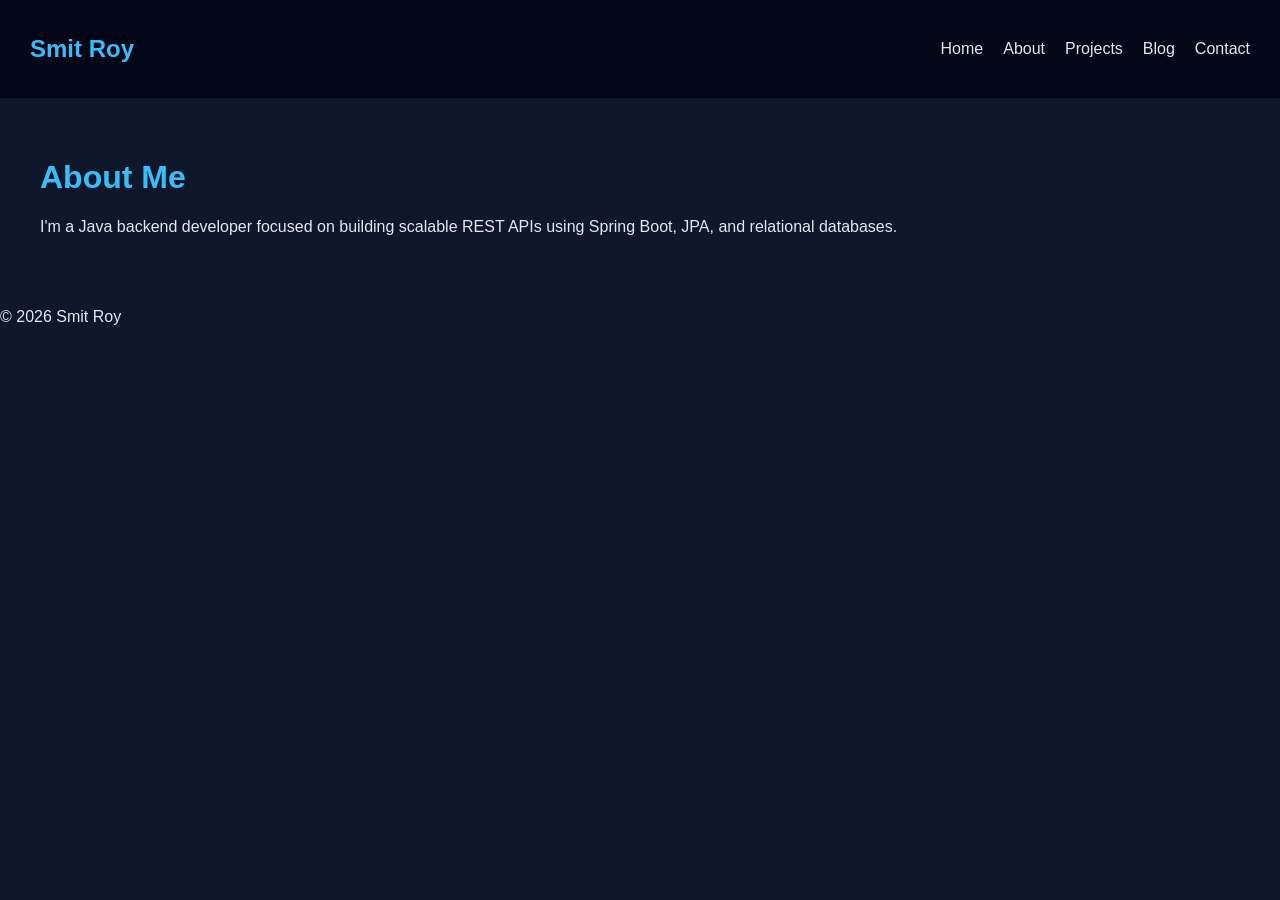
==== about.html @ c5c9e86b "Portfolio file structure created" ====
<!DOCTYPE html>
<html lang="en">
<head>
  <meta charset="UTF-8">
  <title>Smit Roy | Portfolio</title>
  <link rel="stylesheet" href="\css\style.css">
</head>
<body>

<header>
  <nav>
    <h2>Smit Roy</h2>
    <ul>
      <li><a href="index.html">Home</a></li>
      <li><a href="about.html">About</a></li>
      <li><a href="projects.html">Projects</a></li>
      <li><a href="blog.html">Blog</a></li>
      <li><a href="contact.html">Contact</a></li>
    </ul>
  </nav>
</header>

<main>
  <h1>About Me</h1>
  <p>
    I'm a Java backend developer focused on building scalable REST APIs
    using Spring Boot, JPA, and relational databases.
  </p>
</main>

<footer>
  <p>© 2026 Smit Roy</p>
</footer>

<script src="js/script.js"></script>
</body>
</html>
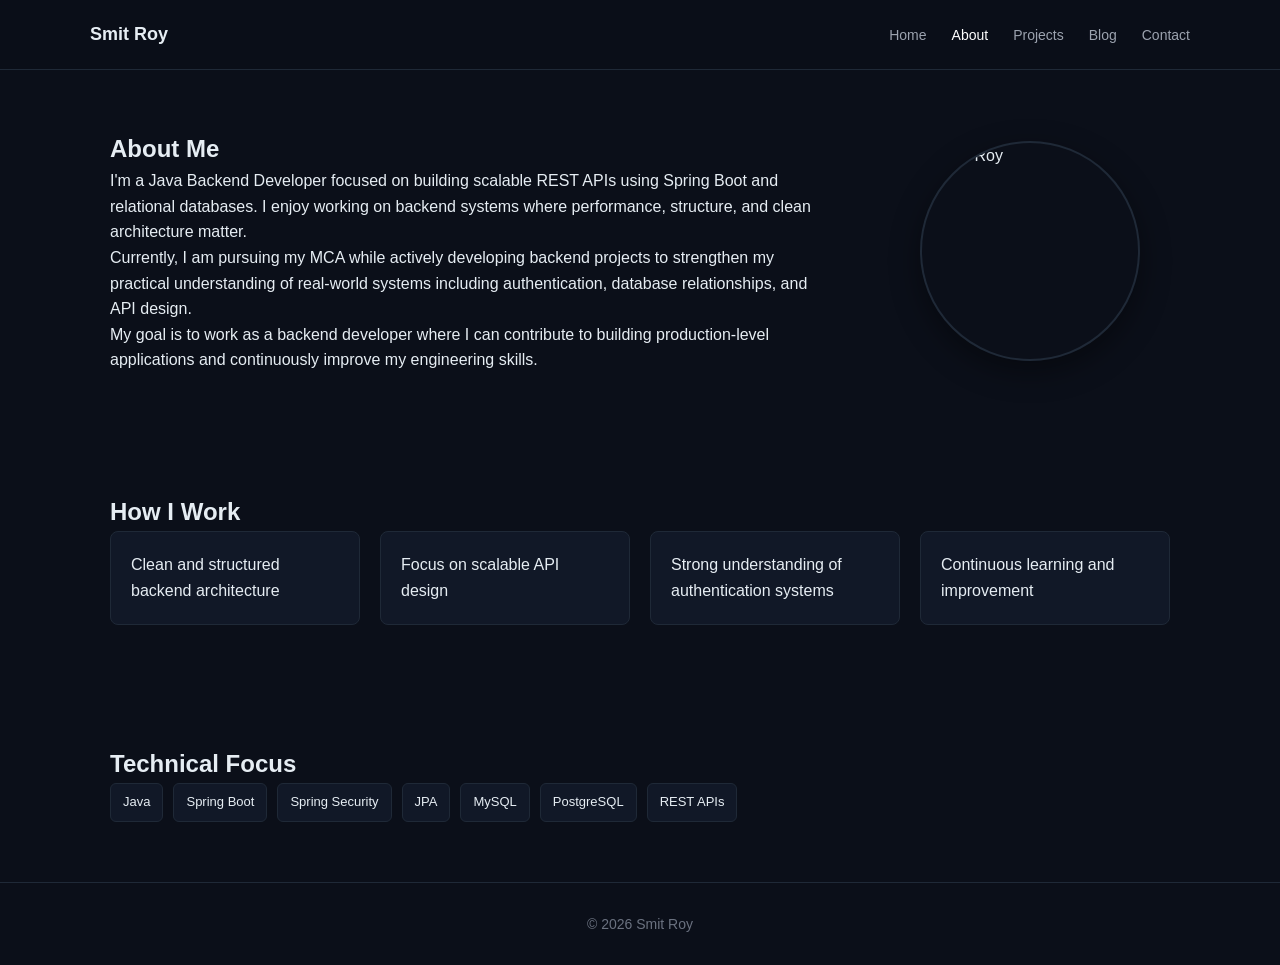
==== commit 4200a791: "Pages created initially" ====
--- a/about.html
+++ b/about.html
@@ -2,17 +2,19 @@
 <html lang="en">
 <head>
   <meta charset="UTF-8">
-  <title>Smit Roy | Portfolio</title>
-  <link rel="stylesheet" href="\css\style.css">
+  <meta name="viewport" content="width=device-width, initial-scale=1.0">
+  <title>About | Smit Roy</title>
+  <link rel="stylesheet" href="css/style.css">
 </head>
+
 <body>
 
-<header>
-  <nav>
-    <h2>Smit Roy</h2>
-    <ul>
+<header class="header">
+  <nav class="nav container">
+    <h2 class="logo">Smit Roy</h2>
+    <ul class="nav-links">
       <li><a href="index.html">Home</a></li>
-      <li><a href="about.html">About</a></li>
+      <li><a href="about.html" class="active">About</a></li>
       <li><a href="projects.html">Projects</a></li>
       <li><a href="blog.html">Blog</a></li>
       <li><a href="contact.html">Contact</a></li>
@@ -20,18 +22,74 @@
   </nav>
 </header>
 
-<main>
-  <h1>About Me</h1>
-  <p>
-    I'm a Java backend developer focused on building scalable REST APIs
-    using Spring Boot, JPA, and relational databases.
-  </p>
+<main class="container">
+
+  <!-- ABOUT INTRO -->
+  <section class="section about-grid">
+
+    <!-- LEFT (TEXT) -->
+    <div>
+      <h1>About Me</h1>
+
+      <p>
+        I'm a Java Backend Developer focused on building scalable REST APIs using
+        Spring Boot and relational databases. I enjoy working on backend systems
+        where performance, structure, and clean architecture matter.
+      </p>
+
+      <p>
+        Currently, I am pursuing my MCA while actively developing backend projects
+        to strengthen my practical understanding of real-world systems including
+        authentication, database relationships, and API design.
+      </p>
+
+      <p>
+        My goal is to work as a backend developer where I can contribute to building
+        production-level applications and continuously improve my engineering skills.
+      </p>
+    </div>
+
+    <!-- RIGHT (PHOTO) -->
+    <div class="about-image">
+      <img src="assets\smit-roy.jpg" alt="Smit Roy">
+    </div>
+
+  </section>
+
+  <!-- SKILLS / APPROACH -->
+  <section class="section">
+    <h2>How I Work</h2>
+
+    <div class="grid-4">
+      <div class="card">Clean and structured backend architecture</div>
+      <div class="card">Focus on scalable API design</div>
+      <div class="card">Strong understanding of authentication systems</div>
+      <div class="card">Continuous learning and improvement</div>
+    </div>
+  </section>
+
+  <!-- TECH FOCUS -->
+  <section class="section">
+    <h2>Technical Focus</h2>
+
+    <div class="tags">
+      <span>Java</span>
+      <span>Spring Boot</span>
+      <span>Spring Security</span>
+      <span>JPA</span>
+      <span>MySQL</span>
+      <span>PostgreSQL</span>
+      <span>REST APIs</span>
+    </div>
+  </section>
+
 </main>
 
-<footer>
+<footer class="footer">
   <p>© 2026 Smit Roy</p>
 </footer>
 
 <script src="js/script.js"></script>
+
 </body>
 </html>
--- a/css/style.css
+++ b/css/style.css
@@ -0,0 +1,377 @@
+* {
+  margin: 0;
+  padding: 0;
+  box-sizing: border-box;
+}
+
+body {
+  font-family: -apple-system, BlinkMacSystemFont, "Segoe UI", sans-serif;
+  background: #0b0f19;
+  color: #e6edf3;
+  line-height: 1.6;
+}
+
+/* Layout */
+.container {
+  max-width: 1100px;
+  margin: auto;
+  padding: 0 20px;
+}
+
+.section {
+  padding: 60px 0;
+}
+
+.center {
+  text-align: center;
+}
+
+/* Header */
+.header {
+  position: sticky;
+  top: 0;
+  z-index: 1000;
+
+  background: rgba(11, 15, 25, 0.85);
+  backdrop-filter: blur(10px);
+  border-bottom: 1px solid #1f2937;
+}
+
+.nav {
+  display: flex;
+  justify-content: space-between;
+  align-items: center;
+  padding: 20px 0;
+}
+
+.logo {
+  font-size: 18px;
+  font-weight: 600;
+}
+
+.nav-links {
+  list-style: none;
+  display: flex;
+  gap: 25px;
+}
+
+.nav-links a {
+  text-decoration: none;
+  color: #9ca3af;
+  font-size: 14px;
+  transition: 0.2s;
+}
+
+.nav-links a:hover,
+.nav-links .active {
+  color: #ffffff;
+}
+
+/* ===== BANNER ===== */
+.banner {
+  position: relative;
+  height: 300px;
+  overflow: hidden;
+  border-bottom: 1px solid #1f2937;
+}
+
+.banner img {
+  width: 100%;
+  height: 100%;
+  object-fit: cover;
+  opacity: 0.5;
+}
+
+.banner-text {
+  position: absolute;
+  top: 50%;
+  left: 50%;
+  transform: translate(-50%, -50%);
+  text-align: center;
+}
+
+.banner-text h2 {
+  font-size: 28px;
+  font-weight: 500;
+}
+
+/* ===== HERO ===== */
+.hero {
+  text-align: center;
+  padding: 80px 0 40px;
+}
+
+.hero h1 {
+  font-size: 42px;
+  font-weight: 600;
+  margin-bottom: 15px;
+}
+
+.subtitle {
+  font-size: 18px;
+  color: #9ca3af;
+}
+
+.subtext {
+  margin-top: 10px;
+  color: #6b7280;
+}
+
+.hero-buttons {
+  margin-top: 25px;
+}
+
+/* Buttons */
+.btn {
+  display: inline-block;
+  padding: 10px 18px;
+  margin: 5px;
+  border-radius: 6px;
+  text-decoration: none;
+  font-size: 14px;
+  transition: 0.2s;
+}
+
+.btn.primary {
+  background: #ffffff;
+  color: #000;
+}
+
+.btn.primary:hover {
+  opacity: 0.85;
+}
+
+.btn.outline {
+  border: 1px solid #374151;
+  color: #e6edf3;
+}
+
+.btn.outline:hover {
+  border-color: #ffffff;
+}
+
+/* Grid */
+.grid-4 {
+  display: grid;
+  grid-template-columns: repeat(auto-fit, minmax(200px, 1fr));
+  gap: 20px;
+}
+
+/* Cards */
+.card {
+  background: #111827;
+  padding: 20px;
+  border-radius: 8px;
+  border: 1px solid #1f2937;
+  transition: 0.2s;
+}
+
+.card:hover {
+  border-color: #374151;
+  transform: translateY(-3px);
+}
+
+/* Project */
+.project-card h3 {
+  margin-bottom: 10px;
+}
+
+.features {
+  margin: 15px 0;
+  padding-left: 18px;
+  color: #9ca3af;
+}
+
+/* Tags */
+.tags {
+  display: flex;
+  flex-wrap: wrap;
+  gap: 10px;
+}
+
+.tags span {
+  background: #111827;
+  padding: 8px 12px;
+  border-radius: 6px;
+  font-size: 13px;
+  border: 1px solid #1f2937;
+}
+
+/* Footer */
+.footer {
+  text-align: center;
+  padding: 30px 0;
+  border-top: 1px solid #1f2937;
+  font-size: 14px;
+  color: #6b7280;
+}
+
+.about-image {
+  display: flex;
+  justify-content: center;
+}
+
+.about-image img {
+  width: 220px;
+  height: 220px;
+  object-fit: cover;
+  border-radius: 50%;
+  border: 2px solid #1f2937;
+  box-shadow: 0 10px 30px rgba(0,0,0,0.4);
+}
+
+.about-image img:hover {
+  transform: scale(1.05);
+}
+
+.about-grid {
+  display: grid;
+  grid-template-columns: 1fr 280px; /* text | image */
+  gap: 60px;
+  align-items: center;
+}
+
+@media (max-width: 768px) {
+  .about-grid {
+    grid-template-columns: 1fr;
+    text-align: center;
+  }
+
+  .about-image {
+    margin-top: 20px;
+  }
+}
+
+/* CONTACT PAGE */
+
+.contact-grid {
+  display: grid;
+  grid-template-columns: 1fr 1fr;
+  gap: 50px;
+  align-items: start;
+}
+
+.contact-links a {
+  color: #38bdf8;
+  text-decoration: none;
+}
+
+.contact-links a:hover {
+  text-decoration: underline;
+}
+
+/* Form */
+.contact-form input,
+.contact-form textarea {
+  width: 100%;
+  padding: 12px;
+  margin-bottom: 15px;
+  background: #111827;
+  border: 1px solid #1f2937;
+  color: #e6edf3;
+  border-radius: 6px;
+}
+
+.contact-form input:focus,
+.contact-form textarea:focus {
+  outline: none;
+  border-color: #374151;
+}
+
+.contact-form button {
+  width: 100%;
+}
+
+/* Mobile */
+@media (max-width: 768px) {
+  .contact-grid {
+    grid-template-columns: 1fr;
+  }
+}
+
+/* PROJECT DETAIL PAGE */
+
+/* Banner */
+.project-banner {
+  position: relative;
+  height: 300px;
+  overflow: hidden;
+  border-bottom: 1px solid #1f2937;
+}
+
+.project-banner img {
+  width: 100%;
+  height: 100%;
+  object-fit: cover;
+  opacity: 0.5;
+}
+
+/* Gallery */
+.gallery {
+  display: grid;
+  grid-template-columns: repeat(auto-fit, minmax(250px, 1fr));
+  gap: 15px;
+}
+
+.gallery img {
+  width: 100%;
+  border-radius: 8px;
+  border: 1px solid #1f2937;
+  transition: 0.3s;
+}
+
+.gallery img:hover {
+  transform: scale(1.03);
+}
+
+/* BLOG INTRO (TEXT + IMAGE SIDE BY SIDE) */
+
+.blog-intro {
+  display: grid;
+  grid-template-columns: 1fr 300px;
+  gap: 40px;
+  align-items: start;
+  margin-top: 30px;
+}
+
+.blog-image img {
+  width: 100%;
+  border-radius: 10px;
+  border: 1px solid #1f2937;
+}
+
+/* BLOG CONTENT */
+.blog-post {
+  max-width: 900px;
+  margin: auto;
+  line-height: 1.8;
+}
+
+.blog-post h1 {
+  margin-bottom: 10px;
+}
+
+.blog-post h2 {
+  margin-top: 30px;
+  margin-bottom: 10px;
+}
+
+.blog-post p {
+  color: #d1d5db;
+}
+
+.blog-post ul {
+  margin-left: 20px;
+  color: #9ca3af;
+}
+
+/* MOBILE FIX */
+@media (max-width: 768px) {
+  .blog-intro {
+    grid-template-columns: 1fr;
+  }
+
+  .blog-image {
+    margin-top: 20px;
+  }
+}
